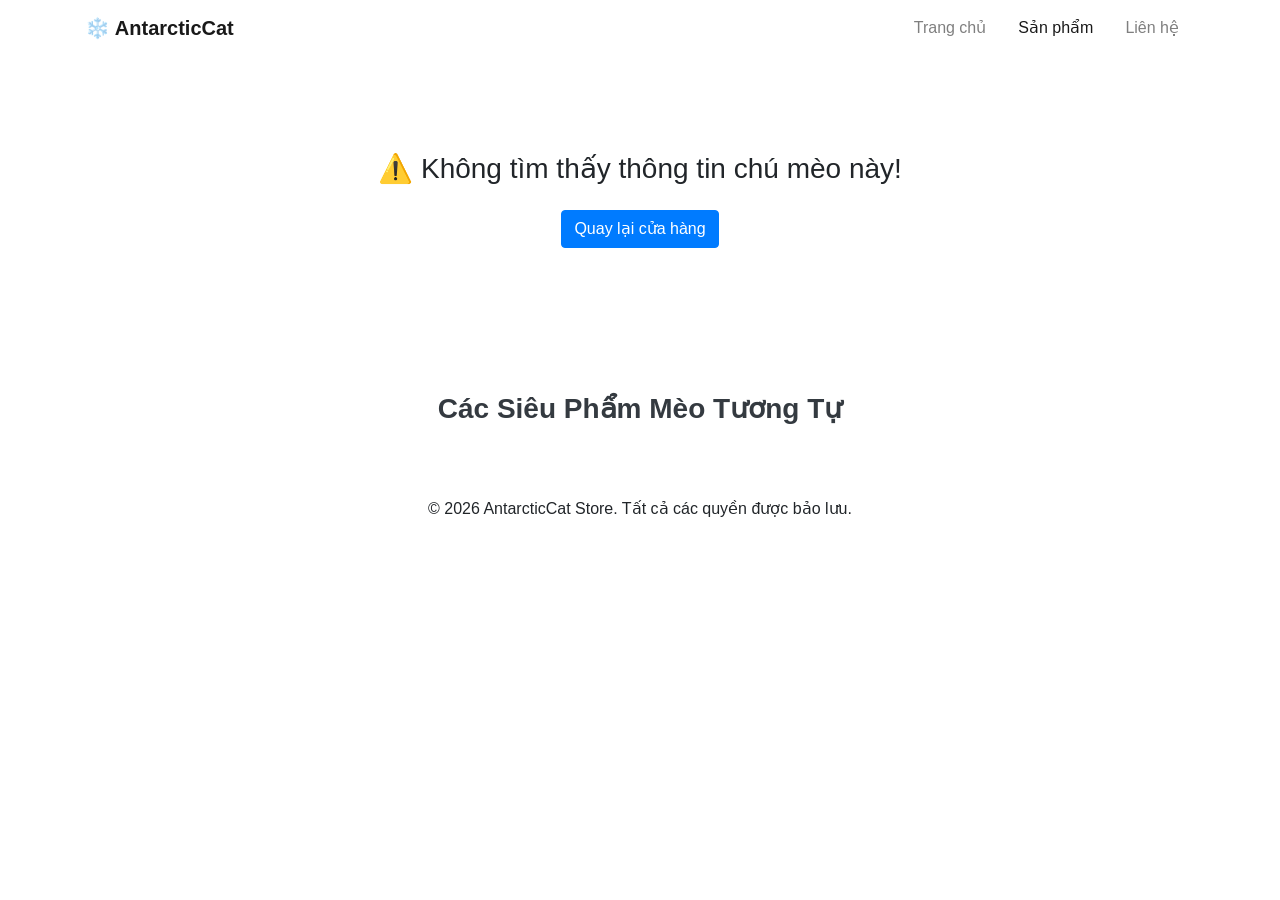
==== html/chi-tiet.html @ cbb8a384 "2/7" ====
<!DOCTYPE html>
<html lang="vi">
<head>
    <meta charset="UTF-8">
    <meta name="viewport" content="width=device-width, initial-scale=1.0">
    <title>Chi Tiết Sản Phẩm Mèo</title>
    <link rel="stylesheet" href="https://cdn.jsdelivr.net/npm/bootstrap@4.6.2/dist/css/bootstrap.min.css">
    <link rel="stylesheet" href="style.css">
</head>
<body>

    <nav class="navbar navbar-expand-lg navbar-light bg-white sticky-top">
        <div class="container">
            <a class="navbar-brand font-weight-bold" href="index.html">❄️ AntarcticCat</a>
            <div class="navbar-nav ml-auto flex-row">
                <a class="nav-link px-3" href="index.html">Trang chủ</a>
                <a class="nav-link active px-3" href="san-pham.html">Sản phẩm</a>
                <a class="nav-link px-3" href="lien-he.html">Liên hệ</a>
            </div>
        </div>
    </nav>

    <main class="container my-5">
        <div class="row detail-box" id="detail-container">
            
            <div class="col-md-6 text-center">
                <img id="detail-image" src="" alt="Ảnh sản phẩm mèo" class="img-fluid rounded shadow" style="max-height: 450px; width: 100%; object-fit: cover; border-radius: 20px !important;">
            </div>
            
            <div class="col-md-6 d-flex flex-column justify-content-center mt-4 mt-md-0">
                <h2 id="detail-name" class="font-weight-bold text-dark mb-2">Đang tải tên...</h2>
                <h3 id="detail-price" class="text-danger font-weight-bold mb-4">Đang tải giá...</h3>
                
                <h5 class="font-weight-bold text-secondary">Đặc đặc trưng phong cách:</h5>
                <p id="detail-style" class="text-muted mb-4">Đang tải dữ liệu phong cách...</p>

                <h5 class="font-weight-bold text-secondary">Nguồn gốc tiến hóa:</h5>
                <p id="detail-description" class="text-muted mb-4">Đang tải câu chuyện nguồn gốc...</p>

                <button class="btn btn-danger btn-lg btn-custom btn-block mt-3" onclick="alert('Hệ thống: Đã ghi nhận yêu cầu đặt mua siêu phẩm mèo này thành công!')">Đặt Mua Bé Này Ngay</button>
                <a href="san-pham.html" class="btn btn-outline-secondary btn-custom btn-block mt-2">← Quay lại cửa hàng</a>
            </div>

        </div>
        <main class="container my-5">
        <div class="row detail-box" id="detail-container">
            </div>

        <div class="mt-5">
            <h3 class="font-weight-bold text-dark mb-4 text-center">Các Siêu Phẩm Mèo Tương Tự</h3>
            <div class="row" id="related-products"></div>
        </div>
        </main>
    </main>

    <footer class="text-center">
        <p class="mb-0">&copy; 2026 AntarcticCat Store. Tất cả các quyền được bảo lưu.</p>
    </footer>

    <script src="../js/script.js"></script>
</body>
</html>
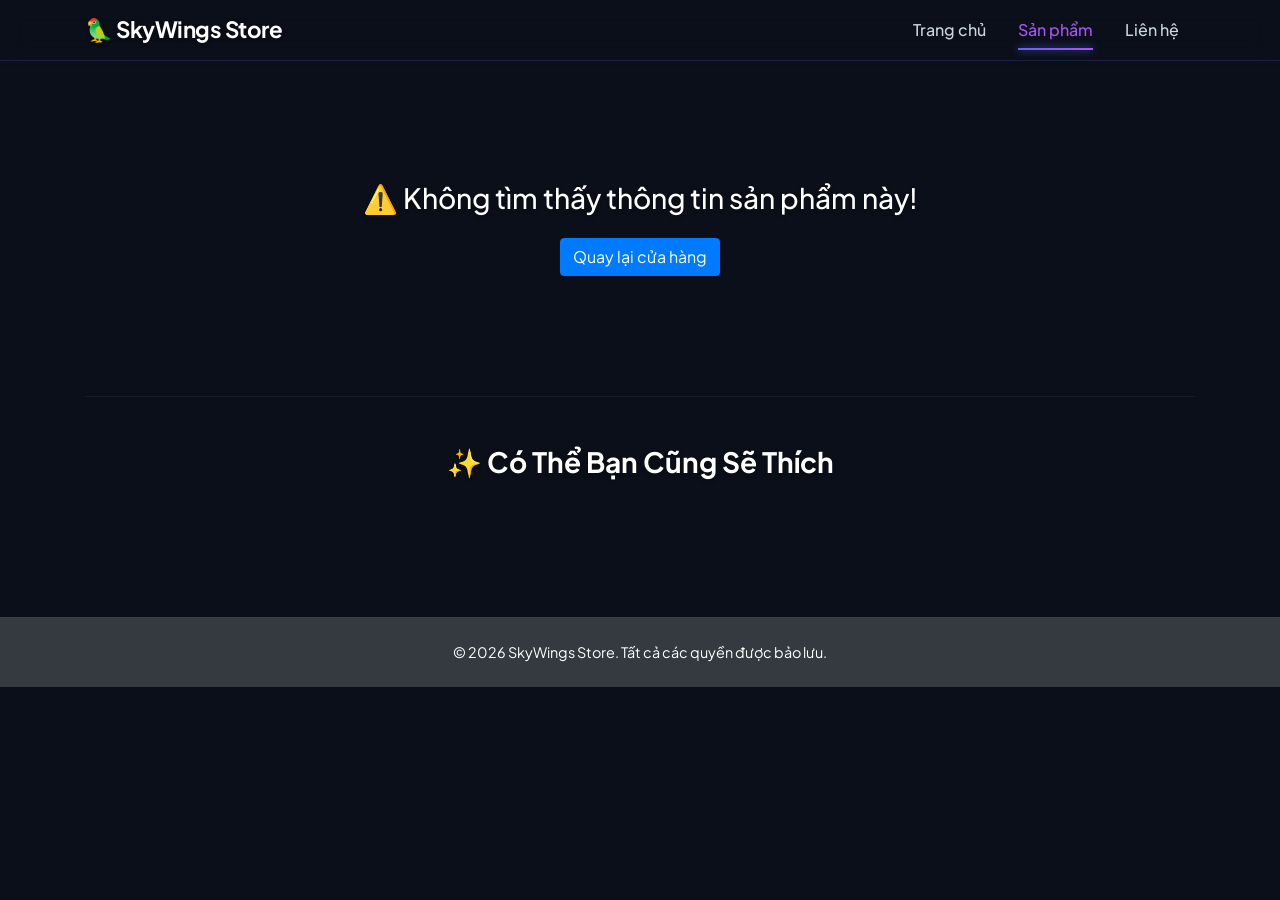
==== commit 25a99284: "4/7" ====
--- a/html/chi-tiet.html
+++ b/html/chi-tiet.html
@@ -3,17 +3,17 @@
 <head>
     <meta charset="UTF-8">
     <meta name="viewport" content="width=device-width, initial-scale=1.0">
-    <title>Chi Tiết Sản Phẩm Mèo</title>
+    <title>Chi Tiết Sản Phẩm - SkyWings Store</title>
     <link rel="stylesheet" href="https://cdn.jsdelivr.net/npm/bootstrap@4.6.2/dist/css/bootstrap.min.css">
-    <link rel="stylesheet" href="style.css">
+    <link rel="stylesheet" href="../css/style.css">
 </head>
 <body>
 
-    <nav class="navbar navbar-expand-lg navbar-light bg-white sticky-top">
+    <nav class="navbar navbar-expand-lg navbar-light bg-white sticky-top shadow-sm">
         <div class="container">
-            <a class="navbar-brand font-weight-bold" href="index.html">❄️ AntarcticCat</a>
+            <a class="navbar-brand font-weight-bold text-danger" href="../index.html">🦜 SkyWings Store</a>
             <div class="navbar-nav ml-auto flex-row">
-                <a class="nav-link px-3" href="index.html">Trang chủ</a>
+                <a class="nav-link px-3" href="../index.html">Trang chủ</a>
                 <a class="nav-link active px-3" href="san-pham.html">Sản phẩm</a>
                 <a class="nav-link px-3" href="lien-he.html">Liên hệ</a>
             </div>
@@ -21,40 +21,41 @@
     </nav>
 
     <main class="container my-5">
-        <div class="row detail-box" id="detail-container">
+        
+        <div class="row detail-box align-items-center py-4" id="detail-container">
             
             <div class="col-md-6 text-center">
-                <img id="detail-image" src="" alt="Ảnh sản phẩm mèo" class="img-fluid rounded shadow" style="max-height: 450px; width: 100%; object-fit: cover; border-radius: 20px !important;">
+                <div class="image p-2" style="border-radius: 24px; background: #111827; border: 1px solid rgba(255, 255, 255, 0.05);">
+                    <img id="detail-image" src="" alt="Ảnh sản phẩm" class="img-fluid" style="max-height: 450px; width: 100%; object-fit: cover; border-radius: 20px;">
+                </div>
             </div>
             
             <div class="col-md-6 d-flex flex-column justify-content-center mt-4 mt-md-0">
-                <h2 id="detail-name" class="font-weight-bold text-dark mb-2">Đang tải tên...</h2>
+                <h2 id="detail-name" class="font-weight-bold mb-2">Đang tải tên sản phẩm...</h2>
                 <h3 id="detail-price" class="text-danger font-weight-bold mb-4">Đang tải giá...</h3>
                 
-                <h5 class="font-weight-bold text-secondary">Đặc đặc trưng phong cách:</h5>
-                <p id="detail-style" class="text-muted mb-4">Đang tải dữ liệu phong cách...</p>
+                <h5 class="font-weight-bold text-secondary">✨ Đặc điểm nổi bật & Phong cách:</h5>
+                <p id="detail-style" class="text-muted mb-4">Đang tải dữ liệu mô tả ngắn...</p>
 
-                <h5 class="font-weight-bold text-secondary">Nguồn gốc tiến hóa:</h5>
-                <p id="detail-description" class="text-muted mb-4">Đang tải câu chuyện nguồn gốc...</p>
+                <h5 class="font-weight-bold text-secondary">📖 Thông tin chi tiết & Nguồn gốc:</h5>
+                <p id="detail-description" class="text-muted mb-4">Đang tải câu chuyện chi tiết...</p>
 
-                <button class="btn btn-danger btn-lg btn-custom btn-block mt-3" onclick="alert('Hệ thống: Đã ghi nhận yêu cầu đặt mua siêu phẩm mèo này thành công!')">Đặt Mua Bé Này Ngay</button>
-                <a href="san-pham.html" class="btn btn-outline-secondary btn-custom btn-block mt-2">← Quay lại cửa hàng</a>
+                <button class="btn btn-danger btn-lg btn-block mt-3" onclick="alert('Hệ thống: Đã ghi nhận yêu cầu đặt mua siêu phẩm thành công!')">Sở Hữu Ngay Siêu Phẩm Này</button>
+                <a href="san-pham.html" class="btn btn-outline-secondary btn-block mt-2 text-light" style="border-radius: 14px; border-color: rgba(255,255,255,0.2);">← Quay lại cửa hàng</a>
             </div>
 
         </div>
-        <main class="container my-5">
-        <div class="row detail-box" id="detail-container">
-            </div>
 
-        <div class="mt-5">
-            <h3 class="font-weight-bold text-dark mb-4 text-center">Các Siêu Phẩm Mèo Tương Tự</h3>
-            <div class="row" id="related-products"></div>
+        <div class="mt-5 pt-5 border-top" style="border-color: rgba(255, 255, 255, 0.05) !important;">
+            <h3 class="font-weight-bold text-center mb-5">✨ Có Thể Bạn Cũng Sẽ Thích</h3>
+            <div class="row" id="related-products">
+                </div>
         </div>
-        </main>
+        
     </main>
 
-    <footer class="text-center">
-        <p class="mb-0">&copy; 2026 AntarcticCat Store. Tất cả các quyền được bảo lưu.</p>
+    <footer class="text-center py-4 bg-dark text-white">
+        <p class="mb-0">&copy; 2026 SkyWings Store. Tất cả các quyền được bảo lưu.</p>
     </footer>
 
     <script src="../js/script.js"></script>
--- a/css/style.css
+++ b/css/style.css
@@ -0,0 +1,254 @@
+/* ==========================================================================
+   1. CẤU HÌNH CHUNG & PHÔNG CHỮ (CYBER VIBE)
+   ========================================================================== */
+@import url('https://fonts.googleapis.com/css2?family=Plus+Jakarta+Sans:wght@300;400;500;600;700&display=swap');
+
+body {
+    font-family: 'Plus Jakarta Sans', sans-serif;
+    background-color: #0b0f19; /* Nền tối xanh đen huyền bí */
+    color: #f1f5f9; /* Chữ trắng sáng */
+    overflow-x: hidden;
+}
+
+/* Tối ưu hóa độ hiển thị của tất cả văn bản phụ (Chống chói nhức mắt) */
+.text-muted, 
+.card-text, 
+p#detail-style, 
+p#detail-description,
+.about-card p.text-muted {
+    color: #cbd5e1 !important; /* Màu xám bạc cao cấp, hiển thị cực rõ trên nền tối */
+    opacity: 0.95;
+}
+
+/* Ép tất cả tiêu đề lớn nhỏ có màu sáng mặc định kèm bóng đổ nhẹ để nổi bật */
+h1, h2, h3, h4, h5, h6,
+.navbar-brand,
+.item .info h4,
+.about-card h4 {
+    color: #ffffff !important;
+    text-shadow: 0 2px 4px rgba(0, 0, 0, 0.3);
+}
+
+/* ==========================================================================
+   2. THANH ĐIỀU HƯỚNG (NAVBAR GLASSMORPHISM)
+   ========================================================================== */
+.navbar {
+    backdrop-filter: blur(12px);
+    background-color: rgba(11, 15, 25, 0.8) !important; /* Trong suốt nhìn xuyên thấu */
+    border-bottom: 1px solid rgba(99, 102, 241, 0.2); /* Viền tím neon nhẹ */
+    transition: all 0.3s ease;
+}
+
+.navbar-brand {
+    font-size: 1.4rem;
+    letter-spacing: -0.5px;
+}
+
+.nav-link {
+    font-weight: 500;
+    color: #cbd5e1 !important; /* Tăng độ sáng để dễ nhìn ban đêm */
+    position: relative;
+    transition: color 0.3s ease;
+}
+
+.nav-link:hover, .nav-link.active {
+    color: #a855f7 !important; /* Sáng bừng lên sắc tím khi hover */
+}
+
+/* Hiệu ứng gạch chân phát sáng khi hover */
+.nav-link::after {
+    content: '';
+    position: absolute;
+    width: 0;
+    height: 2px;
+    bottom: 0;
+    left: 1rem;
+    background: linear-gradient(90deg, #6366f1, #a855f7);
+    transition: width 0.3s ease;
+    box-shadow: 0 0 8px #6366f1;
+}
+
+.nav-link:hover::after, .nav-link.active::after {
+    width: calc(100% - 2rem);
+}
+
+/* ==========================================================================
+   3. KHU VỰC HERO (BANNER ĐÈN NEON - ĐÃ SỬA CHÓI TIÊU ĐỀ)
+   ========================================================================== */
+.hero-section {
+    background: radial-gradient(circle at top right, rgba(99, 102, 241, 0.15), transparent),
+                radial-gradient(circle at bottom left, rgba(168, 85, 247, 0.15), #0b0f19);
+    padding: 90px 0;
+    border-radius: 0 0 40px 40px;
+    border-bottom: 1px solid rgba(168, 85, 247, 0.2);
+}
+
+/* Sửa lỗi lóa/chói cho chữ Tiêu đề chính */
+.hero-section h1, 
+.hero-section h1.text-dark { 
+    font-size: 3rem;
+    letter-spacing: -1px;
+    margin-bottom: 15px;
+    background: linear-gradient(135deg, #a5b4fc 0%, #e9d5ff 100%) !important; /* Màu nhũ tương Pastel sáng hẳn */
+    -webkit-background-clip: text !important;
+    -webkit-text-fill-color: transparent !important;
+    font-weight: 700;
+    filter: drop-shadow(0 2px 8px rgba(99, 102, 241, 0.4)); /* Đổ bóng phát quang */
+}
+
+/* Sửa lỗi chói cho dòng mô tả phụ trong banner */
+.hero-section p.lead,
+.hero-section .text-muted {
+    color: #cbd5e1 !important; 
+    font-size: 1.15rem;
+    opacity: 0.9;
+    text-shadow: 0 1px 3px rgba(0, 0, 0, 0.5);
+}
+
+/* ==========================================================================
+   4. PHẦN GIỚI THIỆU TÍNH NĂNG (ABOUT SECTION)
+   ========================================================================== */
+.about-card {
+    background: rgba(255, 255, 255, 0.03);
+    border: 1px solid rgba(99, 102, 241, 0.1);
+    border-radius: 20px;
+    height: 100%;
+    transition: all 0.3s ease;
+}
+
+.about-card:hover {
+    background: rgba(99, 102, 241, 0.05);
+    border-color: rgba(168, 85, 247, 0.4);
+    box-shadow: 0 10px 30px rgba(168, 85, 247, 0.1);
+    transform: translateY(-4px);
+}
+
+.about-icon {
+    font-size: 2.5rem;
+    text-shadow: 0 0 10px rgba(99, 102, 241, 0.5);
+}
+
+/* ==========================================================================
+   5. THIẾT KẾ CARD SẢN PHẨM (XANH TÍM CYBER)
+   ========================================================================== */
+.item {
+    transition: transform 0.4s cubic-bezier(0.175, 0.885, 0.32, 1.275);
+}
+
+.item:hover {
+    transform: translateY(-8px);
+}
+
+/* Khung chứa ảnh sản phẩm */
+.item .image {
+    position: relative;
+    overflow: hidden;
+    border-radius: 24px;
+    border: 1px solid rgba(255, 255, 255, 0.05);
+    background-color: #111827; 
+    box-shadow: 0 4px 20px rgba(0, 0, 0, 0.3);
+    transition: border-color 0.3s ease, box-shadow 0.3s ease;
+}
+
+.item:hover .image {
+    border-color: rgba(99, 102, 241, 0.6);
+    box-shadow: 0 10px 30px rgba(99, 102, 241, 0.2);
+}
+
+.item .image img {
+    transition: transform 0.6s ease, filter 0.3s ease;
+    filter: brightness(0.9);
+}
+
+.item:hover .image img {
+    transform: scale(1.06);
+    filter: brightness(1.1);
+}
+
+.item .info {
+    padding: 20px 10px 10px 10px;
+}
+
+/* Tên sản phẩm trên Card */
+.item .info h4 {
+    font-size: 1.2rem;
+    font-weight: 600;
+    margin-bottom: 8px;
+}
+
+/* Giá tiền màu Gradient Tím Hồng rực rỡ */
+.item .info .text-danger {
+    font-size: 1.25rem;
+    font-weight: 700 !important;
+    background: linear-gradient(90deg, #818cf8, #c084fc);
+    -webkit-background-clip: text;
+    -webkit-text-fill-color: transparent;
+    margin-bottom: 10px;
+    display: inline-block;
+}
+
+/* Nút bấm mua/chi tiết Đổ màu Gradient độc quyền */
+.item .info .btn-danger {
+    background: linear-gradient(135deg, #4f46e5 0%, #7c3aed 100%);
+    color: #ffffff;
+    border: none;
+    border-radius: 14px;
+    padding: 12px 20px;
+    font-size: 0.9rem;
+    font-weight: 600;
+    letter-spacing: 0.5px;
+    transition: all 0.3s ease;
+    box-shadow: 0 4px 12px rgba(79, 70, 229, 0.3);
+}
+
+.item .info .btn-danger:hover {
+    background: linear-gradient(135deg, #6366f1 0%, #a855f7 100%);
+    box-shadow: 0 12px 20px rgba(99, 102, 241, 0.4);
+    transform: translateY(-2px);
+}
+
+/* ==========================================================================
+   6. ĐƯỜNG PHÂN CÁCH & TRANG CHI TIẾT SẢN PHẨM
+   ========================================================================== */
+hr {
+    border-top: 1px solid rgba(255, 255, 255, 0.05);
+}
+
+h4.text-secondary, 
+h2.text-dark {
+    color: #e2e8f0 !important; /* Làm sáng tiêu đề danh mục */
+}
+
+/* Các tiêu đề đặc trưng (Phong cách, Nguồn gốc) ở trang chi tiết */
+h5.text-secondary {
+    color: #a855f7 !important; /* Đổi hẳn sang Tím Neon để phân tách vùng đọc */
+    font-weight: 650 !important;
+    margin-top: 20px;
+}
+
+/* Nút quay lại shop ở trang chi tiết */
+.btn-outline-secondary {
+    color: #f1f5f9 !important;
+    border-color: rgba(255, 255, 255, 0.2) !important;
+    background-color: rgba(255, 255, 255, 0.05);
+    border-radius: 14px;
+    transition: all 0.3s ease;
+}
+
+.btn-outline-secondary:hover {
+    background-color: rgba(255, 255, 255, 0.15);
+    border-color: rgba(255, 255, 255, 0.4) !important;
+    color: #ffffff !important;
+}
+
+/* ==========================================================================
+   7. CHÂN TRANG (FOOTER ĐEN TUYỀN CHẤT LÌ)
+   ========================================================================== */
+footer {
+    background-color: #070a12 !important;
+    color: #64748b;
+    font-size: 0.9rem;
+    padding: 35px 0;
+    margin-top: 90px;
+    border-top: 1px solid rgba(99, 102, 241, 0.1);
+}
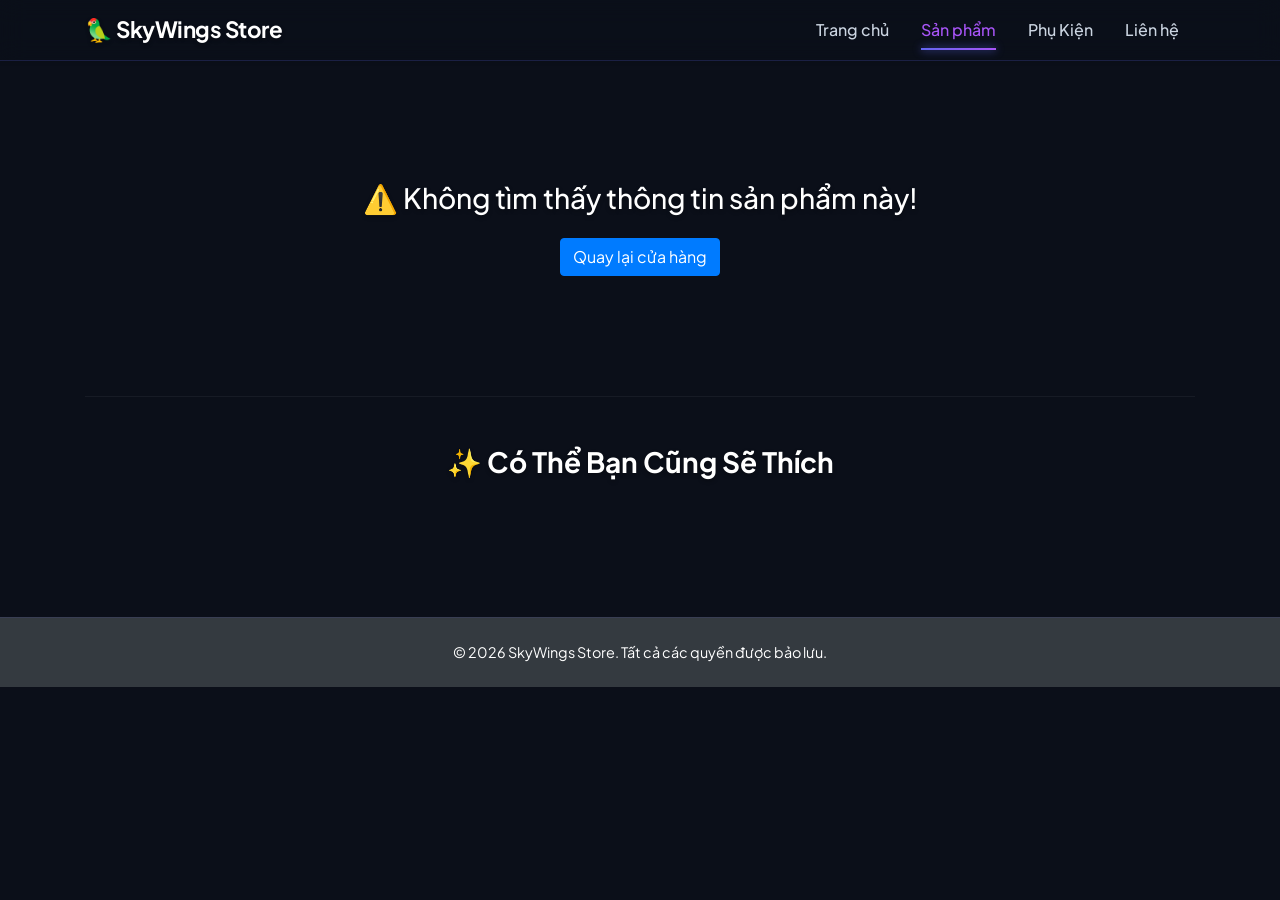
==== commit 3c6796dc: "5/7" ====
--- a/html/chi-tiet.html
+++ b/html/chi-tiet.html
@@ -15,6 +15,7 @@
             <div class="navbar-nav ml-auto flex-row">
                 <a class="nav-link px-3" href="../index.html">Trang chủ</a>
                 <a class="nav-link active px-3" href="san-pham.html">Sản phẩm</a>
+                  <a class="nav-link px-3" href="phu-kien.html">Phụ Kiện</a>
                 <a class="nav-link px-3" href="lien-he.html">Liên hệ</a>
             </div>
         </div>
--- a/css/style.css
+++ b/css/style.css
@@ -251,4 +251,36 @@
     padding: 35px 0;
     margin-top: 90px;
     border-top: 1px solid rgba(99, 102, 241, 0.1);
+}
+#detail-image {
+    width: 100% ;
+    max-width: 400px ; /* Thu nhỏ chiều rộng tối đa lại (gốc của bạn là 100% tràn khung) */
+    height: 450px ;    /* Cố định chiều cao cho ảnh cân đối */
+    object-fit: cover ;/* Giúp ảnh không bị méo hay kéo dãn */
+    border-radius: 20px ;
+    margin: 0 auto;              /* Căn giữa tấm ảnh */
+    display: block;
+}
+
+/* Khung chứa viền đen bao quanh ảnh lớn (Nếu muốn thu nhỏ cả cái khung) */
+#detail-container .image {
+    max-width: 420px;
+    margin: 0 auto;
+}
+
+/* 2. Fix ảnh của cụm "Có Thể Bạn Cũng Sẽ Thích" (Related Products) */
+#related-products .card img, 
+#related-products .product-img {
+    width: 100% ;
+    height: 180px !;    /* Cố định chiều cao ảnh gợi ý bằng nhau, không bị to nhỏ lệch dòng */
+    object-fit: cover !important;/* Giữ nguyên tỉ lệ ảnh không bị méo */
+    border-radius: 15px 15px 0 0 !important; /* Bo góc phía trên của card */
+}
+
+/* Khống chế độ rộng của card gợi ý cho gọn gàng */
+#related-products .card {
+    max-width: 280px;
+    margin: 0 auto;
+    border-radius: 20px;
+    overflow: hidden;
 }
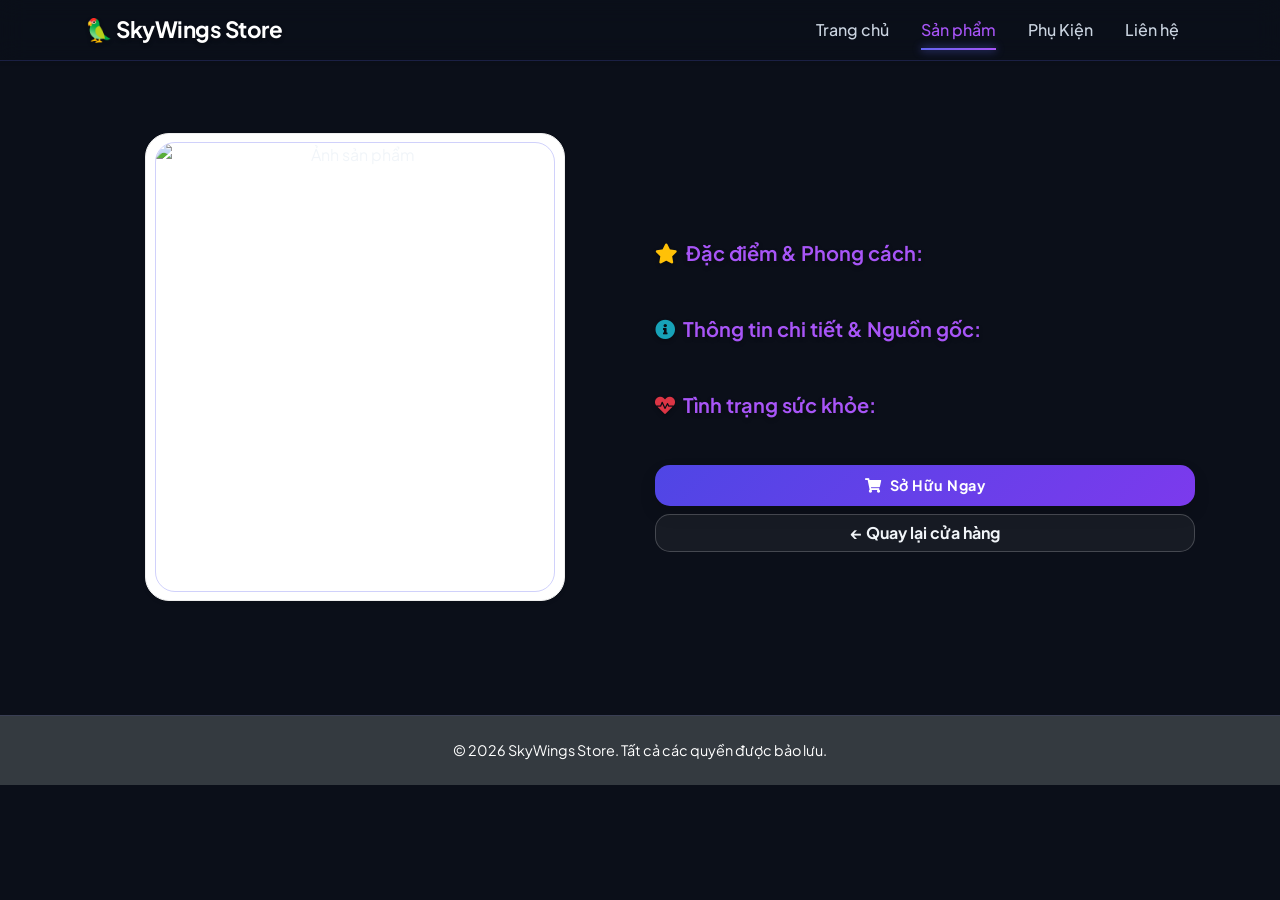
==== commit 74b362a1: "14/7" ====
--- a/html/chi-tiet.html
+++ b/html/chi-tiet.html
@@ -4,6 +4,7 @@
     <meta charset="UTF-8">
     <meta name="viewport" content="width=device-width, initial-scale=1.0">
     <title>Chi Tiết Sản Phẩm - SkyWings Store</title>
+    <link rel="stylesheet" href="https://cdnjs.cloudflare.com/ajax/libs/font-awesome/5.15.4/css/all.min.css">
     <link rel="stylesheet" href="https://cdn.jsdelivr.net/npm/bootstrap@4.6.2/dist/css/bootstrap.min.css">
     <link rel="stylesheet" href="../css/style.css">
 </head>
@@ -15,44 +16,51 @@
             <div class="navbar-nav ml-auto flex-row">
                 <a class="nav-link px-3" href="../index.html">Trang chủ</a>
                 <a class="nav-link active px-3" href="san-pham.html">Sản phẩm</a>
-                  <a class="nav-link px-3" href="phu-kien.html">Phụ Kiện</a>
+                <a class="nav-link px-3" href="phu-kien.html">Phụ Kiện</a>
                 <a class="nav-link px-3" href="lien-he.html">Liên hệ</a>
             </div>
         </div>
     </nav>
 
     <main class="container my-5">
-        
         <div class="row detail-box align-items-center py-4" id="detail-container">
-            
             <div class="col-md-6 text-center">
-                <div class="image p-2" style="border-radius: 24px; background: #111827; border: 1px solid rgba(255, 255, 255, 0.05);">
+                <div class="image p-2 shadow-sm" style="border-radius: 24px; background: #fff; border: 1px solid #eee;">
                     <img id="detail-image" src="" alt="Ảnh sản phẩm" class="img-fluid" style="max-height: 450px; width: 100%; object-fit: cover; border-radius: 20px;">
                 </div>
             </div>
             
             <div class="col-md-6 d-flex flex-column justify-content-center mt-4 mt-md-0">
-                <h2 id="detail-name" class="font-weight-bold mb-2">Đang tải tên sản phẩm...</h2>
-                <h3 id="detail-price" class="text-danger font-weight-bold mb-4">Đang tải giá...</h3>
+                <h2 id="detail-name" class="font-weight-bold text-dark mb-2"></h2>
+                <h3 id="detail-price" class="text-danger font-weight-bold mb-3"></h3>
                 
-                <h5 class="font-weight-bold text-secondary">✨ Đặc điểm nổi bật & Phong cách:</h5>
-                <p id="detail-style" class="text-muted mb-4">Đang tải dữ liệu mô tả ngắn...</p>
+                <div class="mb-3">
+                    <span id="detail-status" class="badge p-2 px-3 text-white shadow-sm" style="border-radius: 10px; font-size: 14px;"></span>
+                </div>
 
-                <h5 class="font-weight-bold text-secondary">📖 Thông tin chi tiết & Nguồn gốc:</h5>
-                <p id="detail-description" class="text-muted mb-4">Đang tải câu chuyện chi tiết...</p>
+                <div class="mb-3">
+                    <h5 class="font-weight-bold text-secondary mb-2"><i class="fas fa-star text-warning mr-2"></i>Đặc điểm & Phong cách:</h5>
+                    <p id="detail-style" class="text-muted font-italic font-weight-bold"></p>
+                </div>
+                
+                <div class="mb-3">
+                    <h5 class="font-weight-bold text-secondary mb-2"><i class="fas fa-info-circle text-info mr-2"></i>Thông tin chi tiết & Nguồn gốc:</h5>
+                    <p id="detail-description" class="text-muted"></p>
+                </div>
 
-                <button class="btn btn-danger btn-lg btn-block mt-3" onclick="alert('Hệ thống: Đã ghi nhận yêu cầu đặt mua siêu phẩm thành công!')">Sở Hữu Ngay Siêu Phẩm Này</button>
-                <a href="san-pham.html" class="btn btn-outline-secondary btn-block mt-2 text-light" style="border-radius: 14px; border-color: rgba(255,255,255,0.2);">← Quay lại cửa hàng</a>
+               <div class="mb-3">
+                    <h5 class="font-weight-bold text-secondary mb-2">
+                        <i class="fas fa-heartbeat text-danger mr-2"></i>Tình trạng sức khỏe:
+                    </h5>
+                    <p id="detail-health" class="text-muted font-weight-bold" style="color: #28a745 !important;"></p>
+                </div>
+
+                <button id="add-to-cart-btn" class="btn btn-danger btn-lg btn-block mt-3 font-weight-bold shadow" style="border-radius: 15px;">
+                    <i class="fas fa-shopping-cart mr-2"></i>Sở Hữu Ngay
+                </button>
+                <a href="san-pham.html" class="btn btn-outline-secondary btn-block mt-2 font-weight-bold" style="border-radius: 15px;">← Quay lại cửa hàng</a>
             </div>
-
         </div>
-
-        <div class="mt-5 pt-5 border-top" style="border-color: rgba(255, 255, 255, 0.05) !important;">
-            <h3 class="font-weight-bold text-center mb-5">✨ Có Thể Bạn Cũng Sẽ Thích</h3>
-            <div class="row" id="related-products">
-                </div>
-        </div>
-        
     </main>
 
     <footer class="text-center py-4 bg-dark text-white">
--- a/css/style.css
+++ b/css/style.css
@@ -1,30 +1,33 @@
-/* ==========================================================================
-   1. CẤU HÌNH CHUNG & PHÔNG CHỮ (CYBER VIBE)
-   ========================================================================== */
 @import url('https://fonts.googleapis.com/css2?family=Plus+Jakarta+Sans:wght@300;400;500;600;700&display=swap');
+
+html {
+    scroll-behavior: smooth;
+}
 
 body {
     font-family: 'Plus Jakarta Sans', sans-serif;
-    background-color: #0b0f19; /* Nền tối xanh đen huyền bí */
+    background-color: #0b0f19 !important; /* Nền tối xanh đen huyền bí đồng bộ toàn website */
     color: #f1f5f9; /* Chữ trắng sáng */
     overflow-x: hidden;
 }
 
-/* Tối ưu hóa độ hiển thị của tất cả văn bản phụ (Chống chói nhức mắt) */
+/* Văn bản phụ - Chống chói nhức mắt trên nền tối */
 .text-muted, 
 .card-text, 
 p#detail-style, 
 p#detail-description,
-.about-card p.text-muted {
-    color: #cbd5e1 !important; /* Màu xám bạc cao cấp, hiển thị cực rõ trên nền tối */
+.about-card p.text-muted,
+.card-body p {
+    color: #cbd5e1 !important; /* Màu xám bạc cao cấp, hiển thị cực rõ */
     opacity: 0.95;
 }
 
-/* Ép tất cả tiêu đề lớn nhỏ có màu sáng mặc định kèm bóng đổ nhẹ để nổi bật */
+/* Ép tất cả tiêu đề có màu sáng kèm bóng đổ nhẹ để nổi bật */
 h1, h2, h3, h4, h5, h6,
 .navbar-brand,
 .item .info h4,
-.about-card h4 {
+.about-card h4,
+.card-body h5 {
     color: #ffffff !important;
     text-shadow: 0 2px 4px rgba(0, 0, 0, 0.3);
 }
@@ -34,6 +37,7 @@
    ========================================================================== */
 .navbar {
     backdrop-filter: blur(12px);
+    -webkit-backdrop-filter: blur(12px);
     background-color: rgba(11, 15, 25, 0.8) !important; /* Trong suốt nhìn xuyên thấu */
     border-bottom: 1px solid rgba(99, 102, 241, 0.2); /* Viền tím neon nhẹ */
     transition: all 0.3s ease;
@@ -46,13 +50,13 @@
 
 .nav-link {
     font-weight: 500;
-    color: #cbd5e1 !important; /* Tăng độ sáng để dễ nhìn ban đêm */
+    color: #cbd5e1 !important;
     position: relative;
     transition: color 0.3s ease;
 }
 
 .nav-link:hover, .nav-link.active {
-    color: #a855f7 !important; /* Sáng bừng lên sắc tím khi hover */
+    color: #a855f7 !important; /* Sáng bừng sắc tím khi hover */
 }
 
 /* Hiệu ứng gạch chân phát sáng khi hover */
@@ -73,7 +77,7 @@
 }
 
 /* ==========================================================================
-   3. KHU VỰC HERO (BANNER ĐÈN NEON - ĐÃ SỬA CHÓI TIÊU ĐỀ)
+   3. KHU VỰC HERO (BANNER ĐÈN NEON)
    ========================================================================== */
 .hero-section {
     background: radial-gradient(circle at top right, rgba(99, 102, 241, 0.15), transparent),
@@ -83,22 +87,20 @@
     border-bottom: 1px solid rgba(168, 85, 247, 0.2);
 }
 
-/* Sửa lỗi lóa/chói cho chữ Tiêu đề chính */
-.hero-section h1, 
-.hero-section h1.text-dark { 
+/* Tiêu đề chính màu nhũ tương Pastel sáng hẳn */
+.hero-section h1 { 
     font-size: 3rem;
     letter-spacing: -1px;
     margin-bottom: 15px;
-    background: linear-gradient(135deg, #a5b4fc 0%, #e9d5ff 100%) !important; /* Màu nhũ tương Pastel sáng hẳn */
+    background: linear-gradient(135deg, #a5b4fc 0%, #e9d5ff 100%) !important;
     -webkit-background-clip: text !important;
     -webkit-text-fill-color: transparent !important;
     font-weight: 700;
     filter: drop-shadow(0 2px 8px rgba(99, 102, 241, 0.4)); /* Đổ bóng phát quang */
 }
 
-/* Sửa lỗi chói cho dòng mô tả phụ trong banner */
-.hero-section p.lead,
-.hero-section .text-muted {
+/* Dòng mô tả phụ trong banner */
+.hero-section p.lead {
     color: #cbd5e1 !important; 
     font-size: 1.15rem;
     opacity: 0.9;
@@ -129,71 +131,110 @@
 }
 
 /* ==========================================================================
-   5. THIẾT KẾ CARD SẢN PHẨM (XANH TÍM CYBER)
-   ========================================================================== */
-.item {
-    transition: transform 0.4s cubic-bezier(0.175, 0.885, 0.32, 1.275);
-}
-
-.item:hover {
+   5. THANH BỘ LỌC SIDEBAR (SIDEBAR FILTER NEON)
+   ========================================================================== */
+aside .card {
+    background: rgba(23, 17, 35, 0.7) !important; /* Nền tím đen trong suốt dạng Glassmorphism */
+    border: 1px solid rgba(168, 85, 247, 0.25) !important; /* Viền tím Neon nhạt */
+    box-shadow: 0 8px 32px 0 rgba(0, 0, 0, 0.37);
+    backdrop-filter: blur(8px);
+    -webkit-backdrop-filter: blur(8px);
+}
+
+aside .form-control, 
+aside .form-select {
+    border: 1px solid rgba(168, 85, 247, 0.2) !important;
+    padding: 10px 15px;
+    font-size: 14px;
+    background-color: #0f0a1c !important; /* Nền ô nhập liệu tím tối sâu thẳm */
+    color: #f1f5f9 !important;
+    transition: all 0.2s ease-in-out;
+}
+
+aside .form-control:focus, 
+aside .form-select:focus {
+    border-color: #a855f7 !important; /* Bung sắc tím phát quang khi focus */
+    box-shadow: 0 0 0 0.25rem rgba(168, 85, 247, 0.35) !important;
+}
+
+/* Nút Xóa bộ lọc phong cách Cyber */
+#btn-reset {
+    font-size: 14px;
+    font-weight: 600;
+    padding: 10px;
+    border-color: rgba(168, 85, 247, 0.4) !important;
+    color: #c084fc !important;
+    background-color: rgba(168, 85, 247, 0.05);
+    transition: all 0.3s ease;
+}
+
+#btn-reset:hover {
+    background: linear-gradient(135deg, #7c3aed 0%, #a855f7 100%) !important;
+    color: #ffffff !important;
+    box-shadow: 0 0 15px rgba(168, 85, 247, 0.4);
+}
+
+/* ==========================================================================
+   6. THIẾT KẾ GRID CARD SẢN PHẨM & HIỆU ỨNG PHÁT SÁNG NEON
+   ========================================================================== */
+.card {
+    background: rgba(19, 14, 31, 0.85) !important; /* Nền card tím huyền bí */
+    border: 1px solid rgba(139, 92, 246, 0.15) !important;
+    transition: transform 0.4s cubic-bezier(0.175, 0.885, 0.32, 1.275), border-color 0.3s ease, box-shadow 0.3s ease;
+    border-radius: 24px;
+    overflow: hidden;
+    box-shadow: 0 4px 20px rgba(0, 0, 0, 0.4);
+}
+
+.card:hover {
     transform: translateY(-8px);
-}
-
-/* Khung chứa ảnh sản phẩm */
-.item .image {
-    position: relative;
-    overflow: hidden;
-    border-radius: 24px;
-    border: 1px solid rgba(255, 255, 255, 0.05);
-    background-color: #111827; 
-    box-shadow: 0 4px 20px rgba(0, 0, 0, 0.3);
-    transition: border-color 0.3s ease, box-shadow 0.3s ease;
-}
-
-.item:hover .image {
-    border-color: rgba(99, 102, 241, 0.6);
-    box-shadow: 0 10px 30px rgba(99, 102, 241, 0.2);
-}
-
-.item .image img {
+    border-color: rgba(168, 85, 247, 0.6) !important; /* Viền bừng sáng tím */
+    box-shadow: 0 15px 35px rgba(168, 85, 247, 0.25) !important; /* Quầng sáng hắt dưới chân */
+}
+
+/* Fix chiều cao và hiệu ứng ảnh sản phẩm */
+.card img {
+    width: 100%;
+    height: 210px;
+    object-fit: cover; /* Cắt ảnh khít khung, không bị kéo dãn */
     transition: transform 0.6s ease, filter 0.3s ease;
-    filter: brightness(0.9);
-}
-
-.item:hover .image img {
-    transform: scale(1.06);
-    filter: brightness(1.1);
-}
-
-.item .info {
-    padding: 20px 10px 10px 10px;
-}
-
-/* Tên sản phẩm trên Card */
-.item .info h4 {
-    font-size: 1.2rem;
-    font-weight: 600;
-    margin-bottom: 8px;
+    filter: brightness(0.85); /* Hơi tối nhẹ để ẩn vào nền */
+}
+
+.card:hover img {
+    transform: scale(1.05);
+    filter: brightness(1.05); /* Sáng bừng lên khi hover */
+}
+
+/* Tên sản phẩm chuyển màu hồng tím Neon khi hover */
+.card .card-body h5 {
+    transition: color 0.2s ease;
+}
+
+.card:hover .card-body h5 {
+    color: #f472b6 !important; /* Hồng Neon nổi bật */
 }
 
 /* Giá tiền màu Gradient Tím Hồng rực rỡ */
+.card .text-danger,
 .item .info .text-danger {
     font-size: 1.25rem;
     font-weight: 700 !important;
-    background: linear-gradient(90deg, #818cf8, #c084fc);
-    -webkit-background-clip: text;
-    -webkit-text-fill-color: transparent;
+    background: linear-gradient(90deg, #818cf8, #c084fc) !important;
+    -webkit-background-clip: text !important;
+    -webkit-text-fill-color: transparent !important;
     margin-bottom: 10px;
     display: inline-block;
 }
 
-/* Nút bấm mua/chi tiết Đổ màu Gradient độc quyền */
+/* Nút xem chi tiết (Gradient Tím Lam huyền bí) */
+.btn-danger,
 .item .info .btn-danger {
-    background: linear-gradient(135deg, #4f46e5 0%, #7c3aed 100%);
-    color: #ffffff;
-    border: none;
+    background: linear-gradient(135deg, #4f46e5 0%, #7c3aed 100%) !important;
+    color: #ffffff !important;
+    border: none !important;
     border-radius: 14px;
-    padding: 12px 20px;
+    padding: 10px 20px;
     font-size: 0.9rem;
     font-weight: 600;
     letter-spacing: 0.5px;
@@ -201,27 +242,65 @@
     box-shadow: 0 4px 12px rgba(79, 70, 229, 0.3);
 }
 
+.btn-danger:hover,
 .item .info .btn-danger:hover {
-    background: linear-gradient(135deg, #6366f1 0%, #a855f7 100%);
+    background: linear-gradient(135deg, #6366f1 0%, #a855f7 100%) !important;
     box-shadow: 0 12px 20px rgba(99, 102, 241, 0.4);
     transform: translateY(-2px);
 }
 
-/* ==========================================================================
-   6. ĐƯỜNG PHÂN CÁCH & TRANG CHI TIẾT SẢN PHẨM
-   ========================================================================== */
-hr {
-    border-top: 1px solid rgba(255, 255, 255, 0.05);
-}
-
-h4.text-secondary, 
-h2.text-dark {
-    color: #e2e8f0 !important; /* Làm sáng tiêu đề danh mục */
-}
-
-/* Các tiêu đề đặc trưng (Phong cách, Nguồn gốc) ở trang chi tiết */
+.btn-danger:active {
+    transform: scale(0.98);
+}
+
+/* ==========================================================================
+   7. CẤU HÌNH ĐẶC BIỆT FIX ẢNH PHỤ KIỆN & THỨC ĂN
+   ========================================================================== */
+#accessory-list .card img {
+    width: 100% !important;
+    height: 200px !important;
+    object-fit: contain !important; /* Giúp hiển thị trọn vẹn phom lồng và bao bì cám */
+    background-color: #111827 !important; /* Lớp nền tối mịn phía sau khoảng trắng ảnh */
+    padding: 10px;
+}
+
+/* ==========================================================================
+   8. FIX TRANG CHI TIẾT SẢN PHẨM & SẢN PHẨM GỢI Ý (RELATED)
+   ========================================================================== */
+#detail-image {
+    width: 100%;
+    max-width: 400px;
+    height: 450px;
+    object-fit: cover;
+    border-radius: 20px;
+    margin: 0 auto;
+    display: block;
+    border: 1px solid rgba(99, 102, 241, 0.3);
+}
+
+#detail-container .image {
+    max-width: 420px;
+    margin: 0 auto;
+}
+
+/* Hàng sản phẩm gợi ý "Có Thể Bạn Cũng Sẽ Thích" */
+#related-products .card {
+    max-width: 280px;
+    margin: 0 auto;
+    border-radius: 20px;
+    overflow: hidden;
+}
+
+#related-products .card img {
+    width: 100%;
+    height: 180px !important;
+    object-fit: cover !important;
+    border-radius: 15px 15px 0 0 !important;
+}
+
+/* Tiêu đề phân khu đặc trưng (Phong cách, Nguồn gốc, Y tế) */
 h5.text-secondary {
-    color: #a855f7 !important; /* Đổi hẳn sang Tím Neon để phân tách vùng đọc */
+    color: #a855f7 !important; /* Màu Tím Neon */
     font-weight: 650 !important;
     margin-top: 20px;
 }
@@ -242,7 +321,25 @@
 }
 
 /* ==========================================================================
-   7. CHÂN TRANG (FOOTER ĐEN TUYỀN CHẤT LÌ)
+   9. HUY HIỆU Y TẾ & ĐƯỜNG VIỀN
+   ========================================================================== */
+.badge {
+    font-weight: 600;
+    letter-spacing: 0.3px;
+}
+.bg-success {
+    background-color: #10b981 !important; /* Xanh ngọc lục bảo */
+}
+.bg-warning {
+    background-color: #f59e0b !important; /* Vàng hổ phách */
+}
+
+hr, .border-bottom {
+    border-color: rgba(255, 255, 255, 0.08) !important;
+}
+
+/* ==========================================================================
+   10. CHÂN TRANG (FOOTER ĐEN TUYỀN CHẤT LÌ)
    ========================================================================== */
 footer {
     background-color: #070a12 !important;
@@ -252,35 +349,16 @@
     margin-top: 90px;
     border-top: 1px solid rgba(99, 102, 241, 0.1);
 }
-#detail-image {
-    width: 100% ;
-    max-width: 400px ; /* Thu nhỏ chiều rộng tối đa lại (gốc của bạn là 100% tràn khung) */
-    height: 450px ;    /* Cố định chiều cao cho ảnh cân đối */
-    object-fit: cover ;/* Giúp ảnh không bị méo hay kéo dãn */
-    border-radius: 20px ;
-    margin: 0 auto;              /* Căn giữa tấm ảnh */
-    display: block;
-}
-
-/* Khung chứa viền đen bao quanh ảnh lớn (Nếu muốn thu nhỏ cả cái khung) */
-#detail-container .image {
-    max-width: 420px;
-    margin: 0 auto;
-}
-
-/* 2. Fix ảnh của cụm "Có Thể Bạn Cũng Sẽ Thích" (Related Products) */
-#related-products .card img, 
-#related-products .product-img {
-    width: 100% ;
-    height: 180px !;    /* Cố định chiều cao ảnh gợi ý bằng nhau, không bị to nhỏ lệch dòng */
-    object-fit: cover !important;/* Giữ nguyên tỉ lệ ảnh không bị méo */
-    border-radius: 15px 15px 0 0 !important; /* Bo góc phía trên của card */
-}
-
-/* Khống chế độ rộng của card gợi ý cho gọn gàng */
-#related-products .card {
-    max-width: 280px;
-    margin: 0 auto;
-    border-radius: 20px;
-    overflow: hidden;
+
+/* ==========================================================================
+   11. ĐÁP ỨNG RESPONSIVE (MOBILE)
+   ========================================================================== */
+@media (max-width: 767.98px) {
+    main h2 {
+        font-size: 24px;
+        margin-bottom: 30px !important;
+    }
+    aside .card {
+        margin-bottom: 20px;
+    }
 }
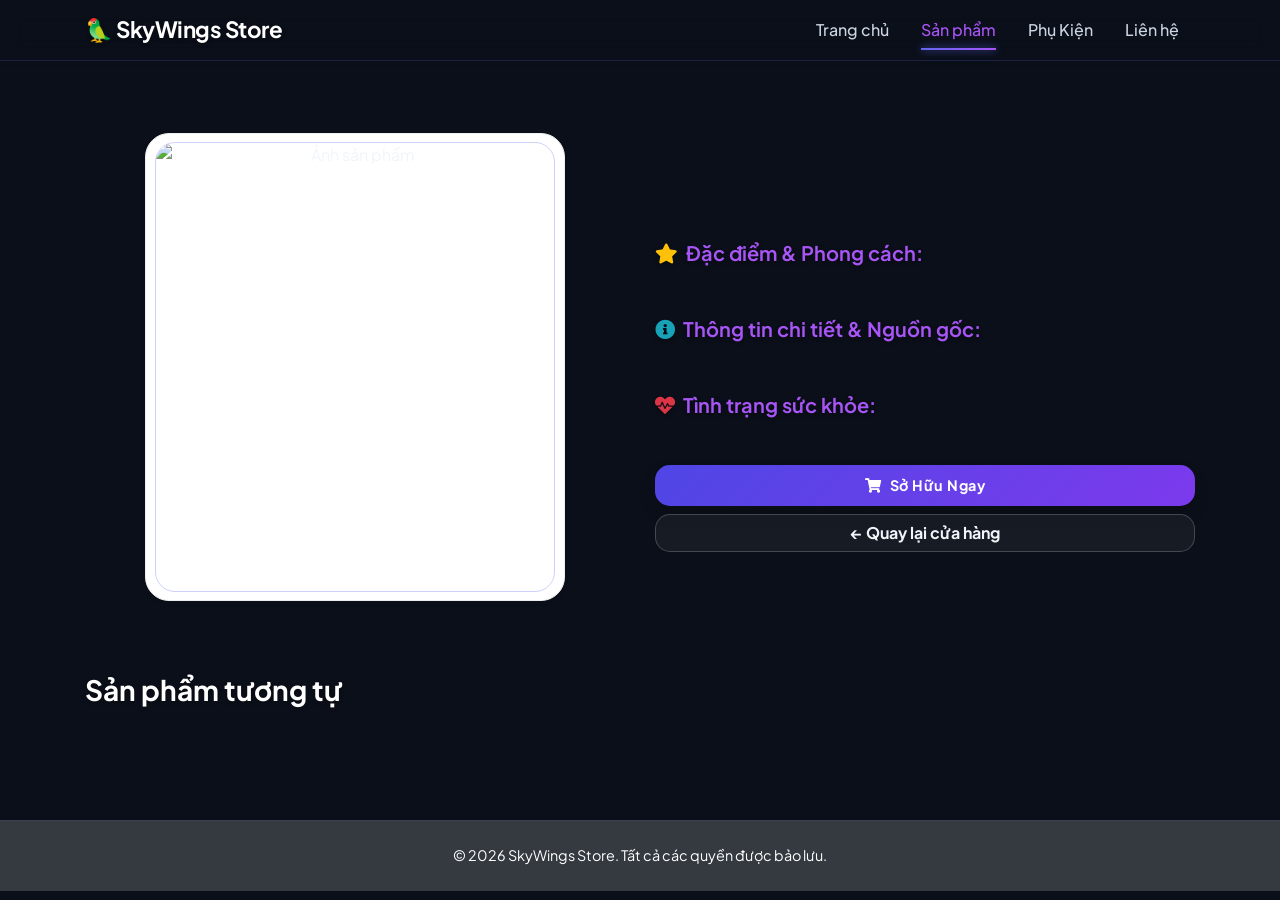
==== commit 7939c668: "udate" ====
--- a/html/chi-tiet.html
+++ b/html/chi-tiet.html
@@ -62,7 +62,12 @@
             </div>
         </div>
     </main>
-
+        <div class="container my-5">
+            <h3 class="font-weight-bold mb-4">Sản phẩm tương tự</h3>
+            <div class="row" id="related-products-container">
+                <!-- Các sản phẩm gợi ý sẽ được render tự động vào đây bằng JavaScript -->
+            </div>
+        </div>
     <footer class="text-center py-4 bg-dark text-white">
         <p class="mb-0">&copy; 2026 SkyWings Store. Tất cả các quyền được bảo lưu.</p>
     </footer>
